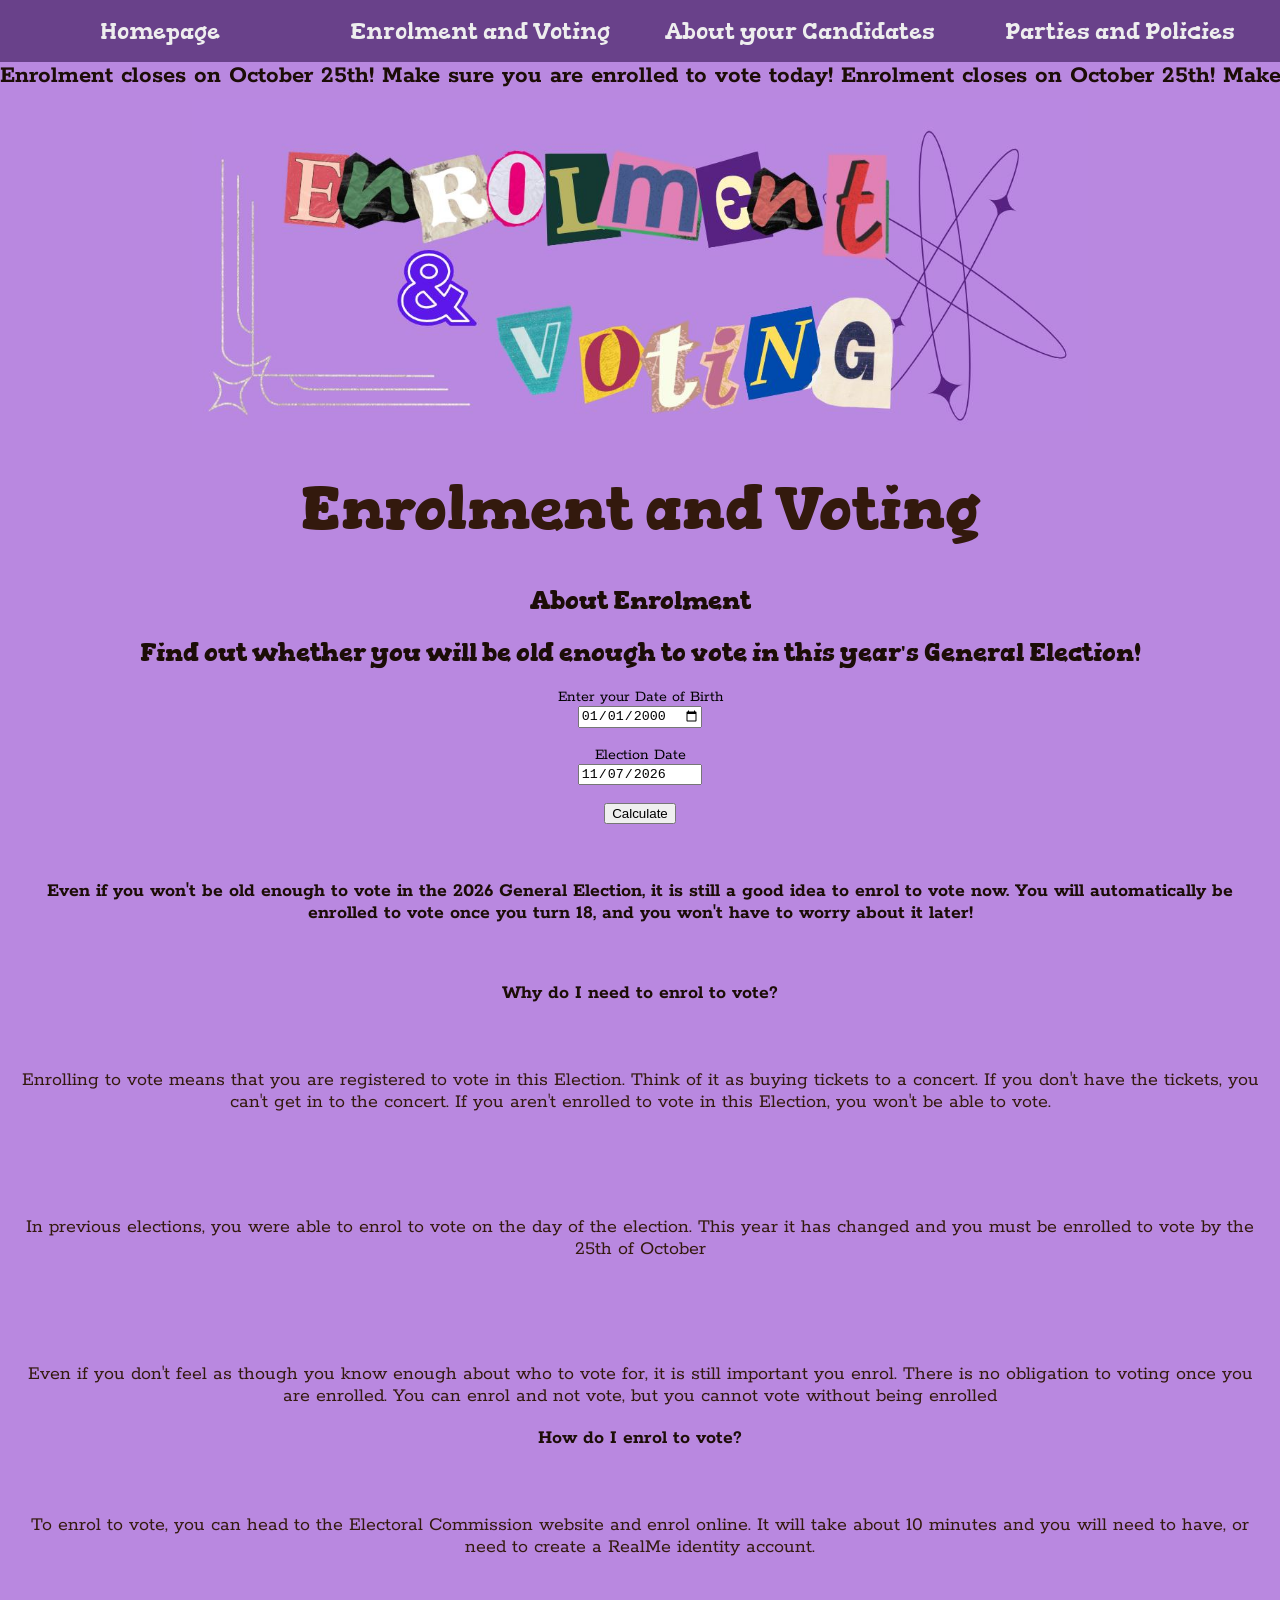
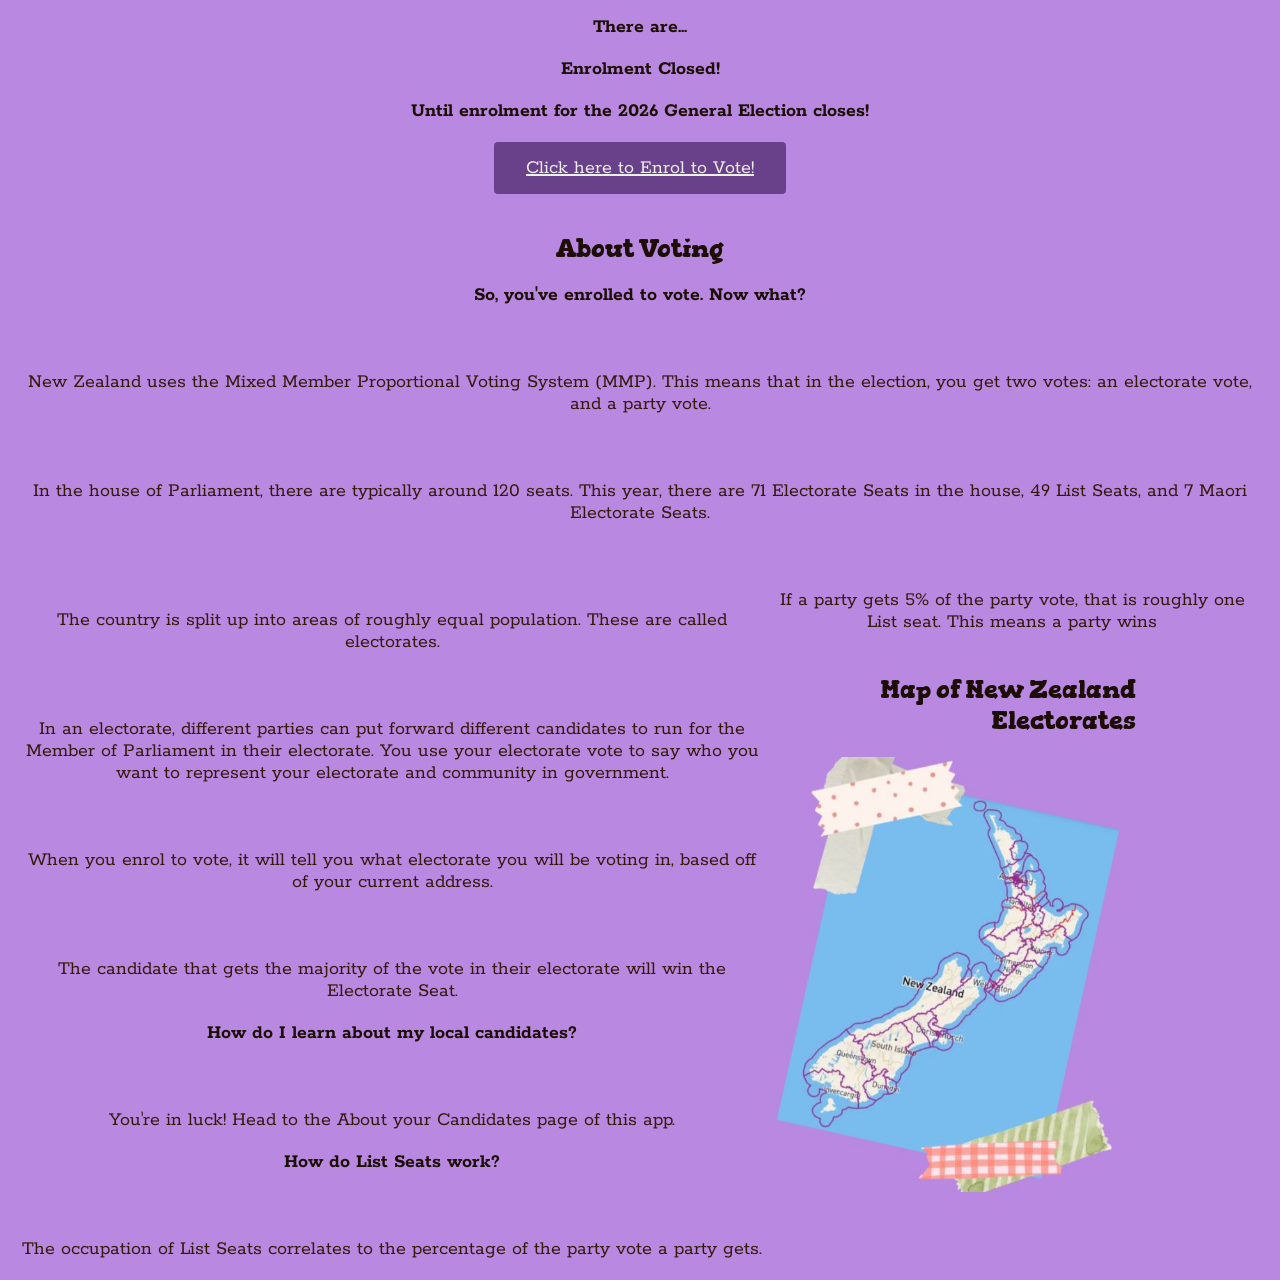
==== index2.html @ 8f828c02 "add back in the link i deleted somewhere bruh" ====
<!DOCTYPE html>
<html lang="en-US">
  <head>
    <meta charset="utf-8" />
    <meta name="viewport" content="width=device-width" />
    <title>On a Roll - Enrolment and Voting</title>
    <link rel="stylesheet" href="style.css" />
	<link rel="manifest" href="manifest.json" crossorigin="use-credentials">
	<link rel="preconnect" href="https://fonts.googleapis.com">
	<link rel="preconnect" href="https://fonts.gstatic.com" crossorigin>
	<link href="https://fonts.googleapis.com/css2?family=Gorditas:wght@400;700&family=Rokkitt:ital,wght@0,100..900;1,100..900&display=swap" rel="stylesheet">
	<meta name="viewport" content="width=device-width, initial-scale=1.0">
	<link rel="icon" type="image/x-icon" href="faviconweb.png">
	
<link rel="stylesheet" href="https://cdnjs.cloudflare.com/ajax/libs/font-awesome/4.7.0/css/font-awesome.min.css">

	<script src="script.js"> </script>
  </head>
  <body>
  <div class="mobilenav">
		<a href="index2.html" class="active">Enrolment and Voting</a>
	<div id="myLinks">
		<a href="index.html">Homepage</a>
		<a href="index3.html">About your Candidates</a>
		<a href="index4.html">Parties and Policies</a>
	
	</div>
	<a href="javascript:void(0);" class="icon" id="menuToggle">
		<i class="fa fa-bars"></i>
  </a>
</div>

	<ul>
		<li><div class="linkbox"><a href="index.html">Homepage</a></li></div>
		<li><div class="linkbox"><a href="index2.html" class="active">Enrolment and Voting</a></li></div>
		<li><div class="linkbox"><a href="index3.html">About your Candidates</a></li></div>
		<li><div class="linkbox"><a href="index4.html">Parties and Policies</a></li></div>
		
	</ul>

<h2 class="marquee"><span>Enrolment closes on October 25th! Make sure you are enrolled to vote today! Enrolment closes on October 25th! Make sure you are enrolled to vote today! Enrolment closes on October 25th! Make sure you are enrolled to vote today! Enrolment closes on October 25th! Make sure you are enrolled to vote today!</span></h2>
  
  <div class="logobanner">
  <br>
  <br>
  <img src="enrolmentlogo.jpg">
  </div>
    
	  
	  
	 <h1> Enrolment and Voting </h1>
	 <h2> About Enrolment </h2>
	 
	 <div class="card">
        <header>
            <h2>Find out whether you will be old enough to vote in this year's General Election!</h2>
        </header>

        <div>
            <label>Enter your Date of Birth</label><br>
            <input id="inputDob" type="date" value="2000-01-01" />
        </div>
        <br>

   
        <div>
            <label>Election Date</label><br>
            <input id="cdate" type="date" value="2026-11-07" readonly />
        </div>
        <br>

        <button type="button" onclick="getDOB()">
            Calculate
        </button>
        <br>

        <div id="currentAge"></div>
    </div>
	 <br>
	 <br>
	 <div class="bodytext">
	 <h3> Even if you won't be old enough to vote in the 2026 General Election, it is still a good idea to enrol to vote now. 
	 You will automatically be enrolled to vote once you turn 18, and you won't have to worry about it later! </h3>
	 <br>
	 <h3> Why do I need to enrol to vote? </h3>
	 <p> Enrolling to vote means that you are registered to vote in this Election. Think of it as buying tickets to a concert. 
	 If you don't have the tickets, you can't get in to the concert. If you aren't enrolled to vote in this Election, you won't be able to vote. </p>
	 <br>
	 <p> In previous elections, you were able to enrol to vote on the day of the election. This year it has changed and you must be enrolled to vote by the 25th of October</p>
	 <br>
	 <p> Even if you don't feel as though you know enough about who to vote for, it is still important you enrol. There is no obligation to voting once you are enrolled. You can enrol and not vote, but you cannot vote without being enrolled </p>
	 
	 <h3> How do I enrol to vote? </h3>
	 <p> To enrol to vote, you can head to the Electoral Commission website and enrol online. It will take about 10 minutes and you will need to have, or need to create a RealMe identity account. </p>
	 <br>
	 <h3> There are... </h3>
	  <h3 id="enrolment-countdown"></h3>
	  <h3> Until enrolment for the 2026 General Election closes! </h3>
	 <button class="vote"><a href="https://vote.nz/enrolling/enrol-or-update/enrol-or-update-online" > Click here to Enrol to Vote! </a></button>
	 
	 <br>
	 <br>
	 
	 <h2> About Voting </h2>
	 <h3> So, you've enrolled to vote. Now what?</h3>
	 
	 <p> New Zealand uses the Mixed Member Proportional Voting System (MMP). This means that in the election, you get two votes: an electorate vote, and a party vote. </p>
	 
	 <p> In the house of Parliament, there are typically around 120 seats. This year, there are 71 Electorate Seats in the house, 49 List Seats, and 7 Maori Electorate Seats. </p>
	 
	 <div class="maptext">
	 
	 <p> The country is split up into areas of roughly equal population. These are called electorates.</p> 
	 
	 <p>In an electorate, different parties can put forward different candidates to run for the Member of Parliament in their electorate. You use your electorate vote to say who you want to represent your electorate and community in government. </p>
	 
	 <p>When you enrol to vote, it will tell you what electorate you will be voting in, based off of your current address. </p>
	 
	 <p> The candidate that gets the majority of the vote in their electorate will win the Electorate Seat. </p>
	 
	 <h3> How do I learn about my local candidates? </h3>
	 
	 <p> You're in luck! Head to the About your Candidates page of this app. </p>
	 
	 <h3> How do List Seats work? </h3>
	 
	 <p> The occupation of List Seats correlates to the percentage of the party vote a party gets. </p>
	 
	 </div>
	 
	 <p> If a party gets 5% of the party vote, that is roughly one List seat. This means a party wins </p>
	 
	 
	 
	 <div class="electoratemap">
	 <h2> Map of New Zealand Electorates </h2>
	 <img src="electoratemap.JPG">
	 </div>
	</div>
	
	
  </body>
</html>
---- style.css ----
body {
		margin: 0;
		background-color: #b988e0;
		font-family: "Rokkitt", serif;
	}

	

	h1 {
		color: #33190d;
		font-size: 60px;
		text-align: center;
		font-family: "Gorditas", serif;
	}
	
	
	h2 {
		color: #1c0d07;
		text-align: center;
		font-size: 25px;
		font-family: "Gorditas", serif;
		
	}
	

	h3 {
		color: #1c0d07;
		text-align: center;
		font-size: 20px;
	}


	p {
		font-size: 20px;
		color: #33190d;	
	}
	.bodytext {
		padding-left: 20px;
		padding-right: 20px;
		text-align: center;
	}
	
	.mobilenav .active {
		background-color: #b988e0;
		font-family: "Gorditas", serif;
		font-weight: 500;
		color: #33190d;
	}
	
	
	ul /*Navbar on websize. This is only the general styling code (font, height, colour etc. */ {
		list-style-type: none;
		margin: 0;
		padding: 0;
		overflow: hidden;
		background-color: #69418a;
		position: relative;
		top: 0;
		width: 100%;
		height: 10%;
		color: #FFFFFF;
		font-family: "Gorditas", serif;
	}

	li /*This is for each indiviual link to other pages in the navbar*/{
		float: left;
		width: 25%;
		height: 100%;
	}

		li a /*This is for the text inside of the smaller navbar sections.*/{
		display: block;
		text-align: center;
		padding: 17px;
		text-decoration: none;
		font-size: 23px;
	}

		a:link, a:visited /*This makes the colour for visited links white.*/{
			color: #EEEEEE;
		}

	.mobilenav #myLinks /*This is for the drop down menu on the mobile display on the navbar*/ {
		display: none;
		font-family: "Rokkitt", serif;
		background-color: #69418a;
		color: #f2f5ea;
	}
	

	.mobilenav a /*This is the styling for the text on the mobile navbar*/ {
		color: #f2f5ea;
		font-family: "Rokkitt", serif;
		padding: 10px;
		text-decoration: none;
		text-align: left;
		font-size: 25px;
		display: block;
		width: 100%;
	}

	.mobilenav a:hover {
		background-color: #8e5eb5;
	}

	.mobilenav a.icon {
		display: block;
		position: absolute;
		right: 0;
		top: 0;
		height: 60%;
		width: 10%;
		background-color: #69418a;
		text-align: center;
		
	}

	.mobilenav, .breaks1 {
		display: none;
	}

	.card {
		text-align: center;
	}

	.collapsible {
		background-color: #69418a;
		font-family: "Rokkitt", serif;
		color: white;
		cursor: pointer;
		padding: 18px;
		width: 100%;
		border: none;
		text-align: left;
		outline: none;
		font-size: 18px;
		border-style: solid;
		border-color: #FFF4AD;
	}


	.content {
		padding: 0 18px;
		max-height: 0;
		overflow: hidden;
		transition: max-height 0.5s ease-out;
		background-color: #f1f1f1;
	}

	.information {
		width: 80%;
		padding-left: 10%;
		padding-right: 10%;
		text-align: center;
	}
	
	.information p {
		font-size: 20px;
	}
	
	.hometext p {
		font-size: 40px;
	}
	
	.candidatePhotos {
		width: 100%;
		
	}
	
	 .candidatePhotos img {
		justify-content: center;
		width: 20%;
  }
  
  

	.logobanner {
		width: 100%;
		display: flex;
		justify-content: center;
		padding-top: 1vh;
	}
	
	.logobanner img {
		width: 70%;
	}
	
  
	.opportunity:hover .collapsible {
		background-color: #00bcc1;
	}

	.national:hover .collapsible {
		background-color: #00529f;
	}

	.labour:hover .collapsible {
		background-color: #D82A20;
	}

	.act:hover .collapsible   {
		background-color: #D5067E;
	}
	
	
	.nzfirst:hover .collapsible {
		 background-color: #545252;
	}
	 
	.green:hover .collapsible {
		 background-color: #098137;
	}
	
	.vote {
		 background-color: #69418a;
		border: none;
		color: white;
		padding: 15px 32px;
		text-align: center;
		text-decoration: none;
		display: inline-block;
		font-size: 16px;
		cursor: pointer;
		border-radius: 4px;
		justify-content: center;
	}
	
	.vote a {
		font-family: "Rokkitt";
		font-size: 20px;
	}
	
	.quiz-card {
		text-align: center;
		padding: 20px;
	}

	.quiz-question {
		font-size: 1.1rem;
		font-weight: bold;
		margin: 15px 0;
	}

	.quiz-options {
		display: flex;
		justify-content: center;
		gap: 10px;
		flex-wrap: wrap;
		margin-bottom: 15px;
	}

	.quiz-btn {
		font-family: 'Rokkitt', serif;
		padding: 10px 18px;
		font-size: 1rem;
		cursor: pointer;
		border-radius: 6px;
		border: 1px solid #7c3aed;
		background-color: #f3e8ff;
		color: #4c1d95;
		transition: background-color 0.2s ease;
	}

	.quiz-btn:hover {
		background-color: #d8b4fe;
	}

	.quiz-feedback {
		margin-top: 10px;
		padding: 10px;
		border-radius: 5px;
		font-weight: 500;
	}

	.quiz-feedback.correct {
		background-color: #d1fae5;
		color: #065f46;
	}

	.quiz-feedback.incorrect {
		background-color: #fee2e2;
		color: #991b1b;
	}

	.next-btn {
		margin-top: 10px;
		padding: 8px 16px;
		background-color: #7c3aed;
		color: white;
		border: none;
		border-radius: 5px;
		cursor: pointer;
	}

	.next-btn:hover {
		background-color: #6d28d9;
	}
	
	#policy-quiz-container ol {
		display: flex;
		align-items: center;                 
		padding: 0;
		margin: 20px auto;
		list-style-position: inside; 
		text-align: center;
		justify-content: center;
	}

	.results-list {
		display: flex;
		flex-direction: column;
		align-items: center;
		gap: 12px;
		padding: 0;
		margin: 20px;
		list-style-position: inside;
		text-align: center;
	}

	.maptext {
		width: 60%;
		float: left;
	}
	
	.electoratemap {
		width: 30%;
		float: left;
	}
	
	.electoratemap h2 {
		text-align: right;
	}
	
	.electoratemap img {
		width: 100%;
	}
	
	iframe {
		height: 100vh;
		width: 80%;
	}
	
	 .marquee {
        margin: 0;
        white-space: nowrap;
        overflow: hidden;
		font-family: "Rokkitt", serif;
	}
    
    .marquee span {
        display: inline-block;
        padding-left: 0%;
        animation: marquee 15s linear infinite;
    }
	
	@keyframes marquee {
    0%   { transform: translate(0, 0); }
    100% { transform: translate(-40%, 0); }
}
		.electoratelink {
			width: 32%;
			height: 60vh;
			float: left;
			border-color: #69418a;
			border-style: groove;
		}
			
		.electoratelink img {
			width: 50vh;
		}

@media only screen and (min-width: 1000px) {
	
	.linkbox {
	font-size: 35px;
	}

	 p {
		padding-top: 5vh;
	}

}
	
@media only screen and (max-height: 730px) {
  ul {
    height: 11.7%;
  }
}

@media only screen and (max-width: 690px) {
 

	ul, li, .breaks {
		display: none;
	}
	
	body, html {
		width: 100%;
		overflow-x: hidden;
	}

	.mobilenav {
		display: block;
		position: relative;
		width: 100%;
		height: 20%;
		font-size: 10px;
		text-align: left;
	}
  
	.mobilenav #myLinks {
		position: absolute;
		left: 0;
		width: 100%;
		margin-top: 0;
		padding-top: 0;
		font-size: 30px;
		background-color: #5c357f; /* Solid purple background to hide marquee text */
		z-index: 9999;            /* Forces menu to sit on top of all page content */
	}

	h1 {
		font-size: 40px;
	}


	.collapsible {
		height: 30%;
	}

	.breaks1, .card {
		display: block;
	}
  
	.information p {
		size: 15px;
	}
  
	.candidatePhotos {
		width: 100%;
		display: block;
		justify-content: center;
	}
  
  
	.candidatePhotos img {
		width: 70%;
	}


	.logobanner {
		width: 100%;
		display: flex;
		justify-content: center;
	}
  
	.logobanner img {
	  width: 100%;
	  padding-top: 0vh;
	
	}
	
	#policy-quiz-container .results-list {
		display: flex;
		justify-content: center;
		padding: 0px;
		margin: 15px;
		width: 100%;
	}

	#policy-quiz-container .results-list li {
		display: block;
		width: 85%;
		max-width: 300px;
		margin: 6px;
		padding: 10px 12px;
		background-color: #cdaee6;
		color: #222222;
		border-radius: 8px;
		text-align: center;
	}
	
	.electoratemap {
		width: 100%;
	}
	
	.maptext {
		width: 100%;
	}
	 
	iframe {
		width: 100%;
		height: 90vh;
	}
	
	.marquee {
        padding-top: 1vh;
        white-space: nowrap;
        overflow: hidden;
    }
	
	.electoratelink {
		width: 100%;
		height: 50vh;
	}
	
	.electoratelink img {
		width: 35vh;
	}
}
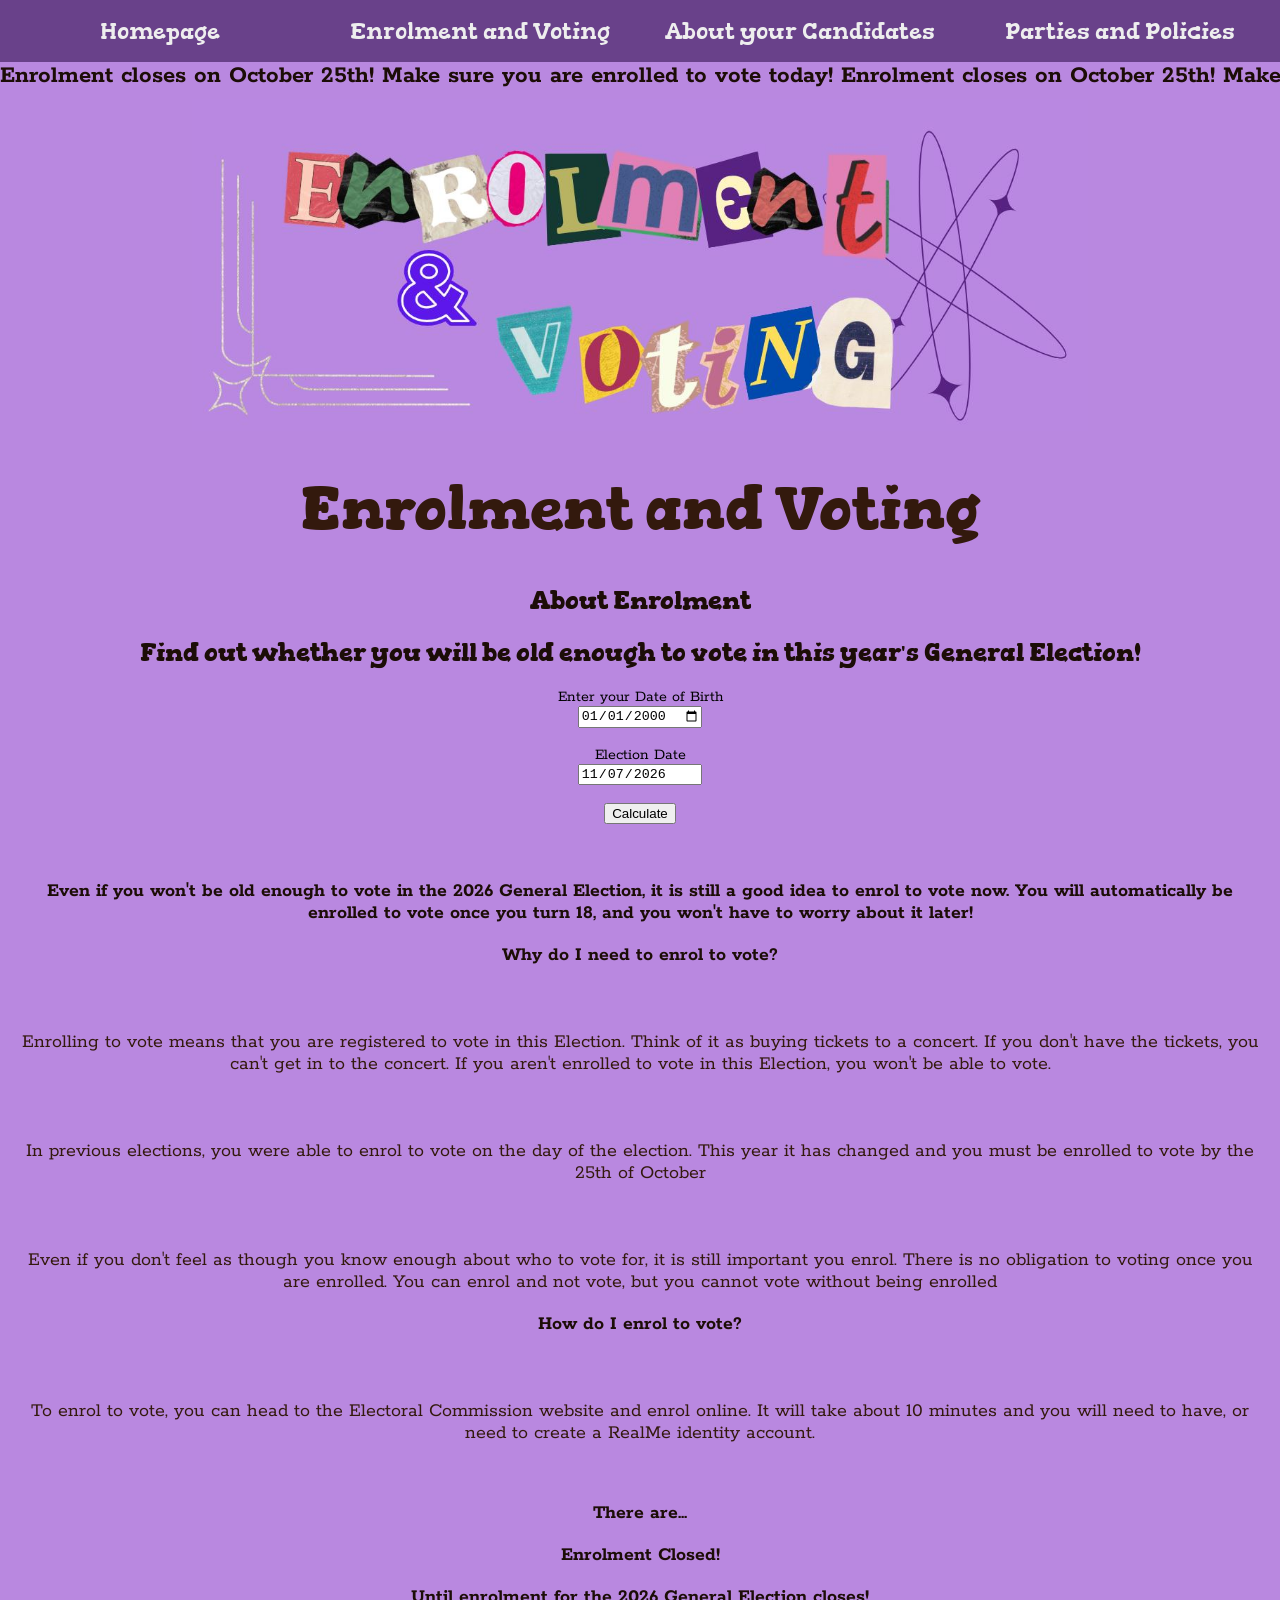
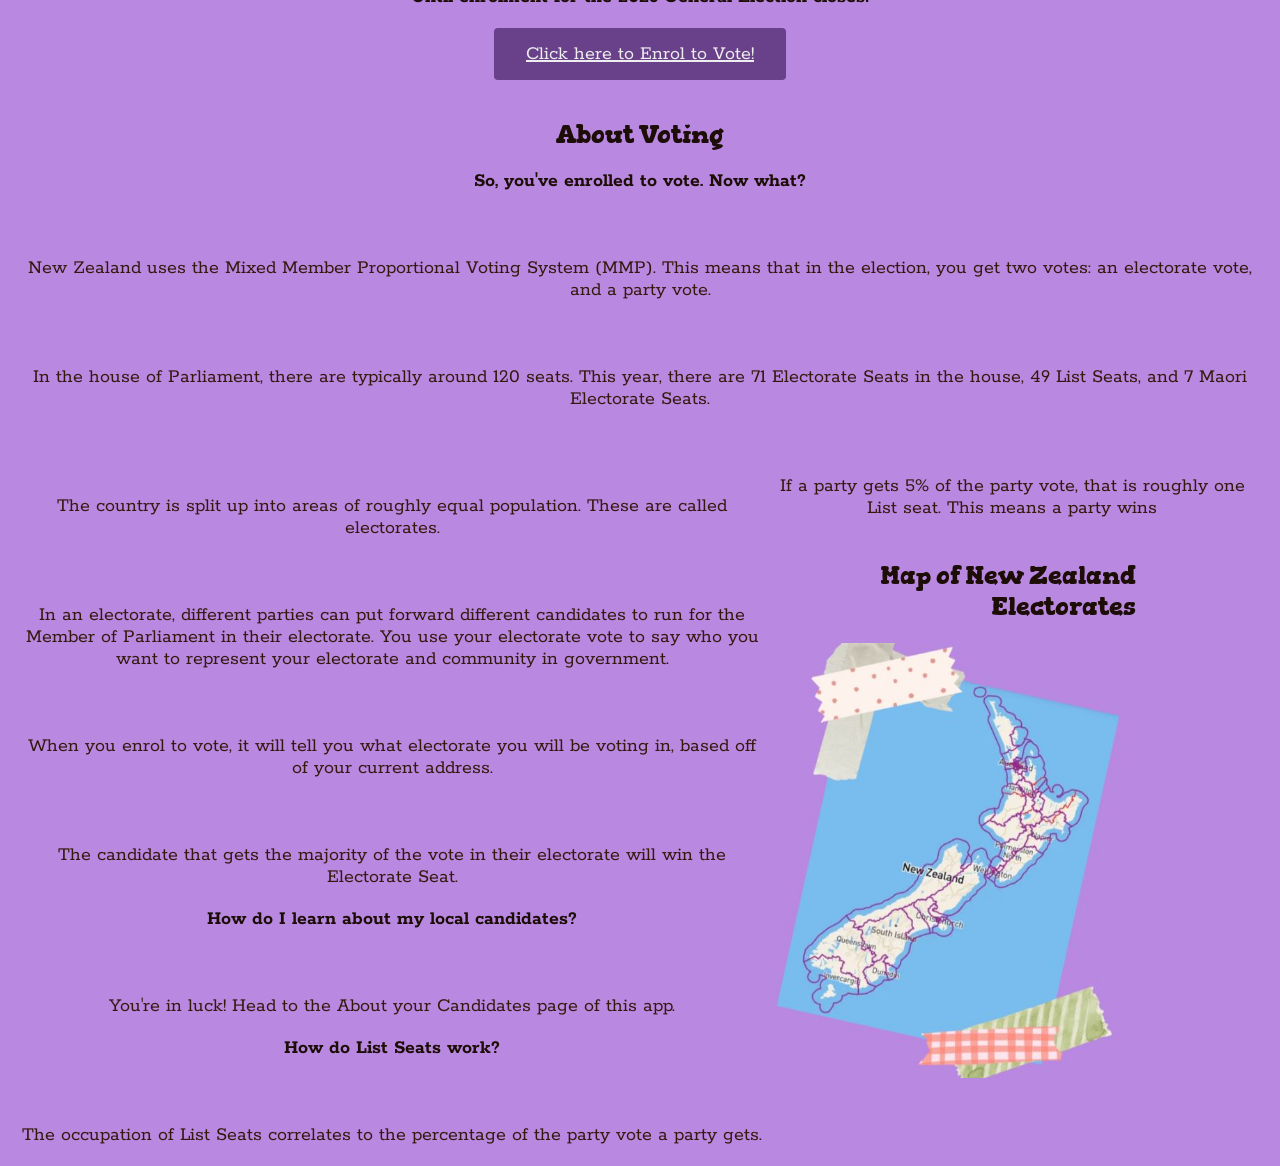
==== commit fe61108f: "remove gaps and the extra arrow bracket" ====
--- a/index2.html
+++ b/index2.html
@@ -11,8 +11,7 @@
 	<link href="https://fonts.googleapis.com/css2?family=Gorditas:wght@400;700&family=Rokkitt:ital,wght@0,100..900;1,100..900&display=swap" rel="stylesheet">
 	<meta name="viewport" content="width=device-width, initial-scale=1.0">
 	<link rel="icon" type="image/x-icon" href="faviconweb.png">
-	
-<link rel="stylesheet" href="https://cdnjs.cloudflare.com/ajax/libs/font-awesome/4.7.0/css/font-awesome.min.css">
+	<link rel="stylesheet" href="https://cdnjs.cloudflare.com/ajax/libs/font-awesome/4.7.0/css/font-awesome.min.css">
 
 	<script src="script.js"> </script>
   </head>
@@ -45,9 +44,6 @@
   <br>
   <img src="enrolmentlogo.jpg">
   </div>
-    
-	  
-	  
 	 <h1> Enrolment and Voting </h1>
 	 <h2> About Enrolment </h2>
 	 
@@ -61,8 +57,6 @@
             <input id="inputDob" type="date" value="2000-01-01" />
         </div>
         <br>
-
-   
         <div>
             <label>Election Date</label><br>
             <input id="cdate" type="date" value="2026-11-07" readonly />
@@ -81,13 +75,10 @@
 	 <div class="bodytext">
 	 <h3> Even if you won't be old enough to vote in the 2026 General Election, it is still a good idea to enrol to vote now. 
 	 You will automatically be enrolled to vote once you turn 18, and you won't have to worry about it later! </h3>
-	 <br>
 	 <h3> Why do I need to enrol to vote? </h3>
 	 <p> Enrolling to vote means that you are registered to vote in this Election. Think of it as buying tickets to a concert. 
 	 If you don't have the tickets, you can't get in to the concert. If you aren't enrolled to vote in this Election, you won't be able to vote. </p>
-	 <br>
 	 <p> In previous elections, you were able to enrol to vote on the day of the election. This year it has changed and you must be enrolled to vote by the 25th of October</p>
-	 <br>
 	 <p> Even if you don't feel as though you know enough about who to vote for, it is still important you enrol. There is no obligation to voting once you are enrolled. You can enrol and not vote, but you cannot vote without being enrolled </p>
 	 
 	 <h3> How do I enrol to vote? </h3>
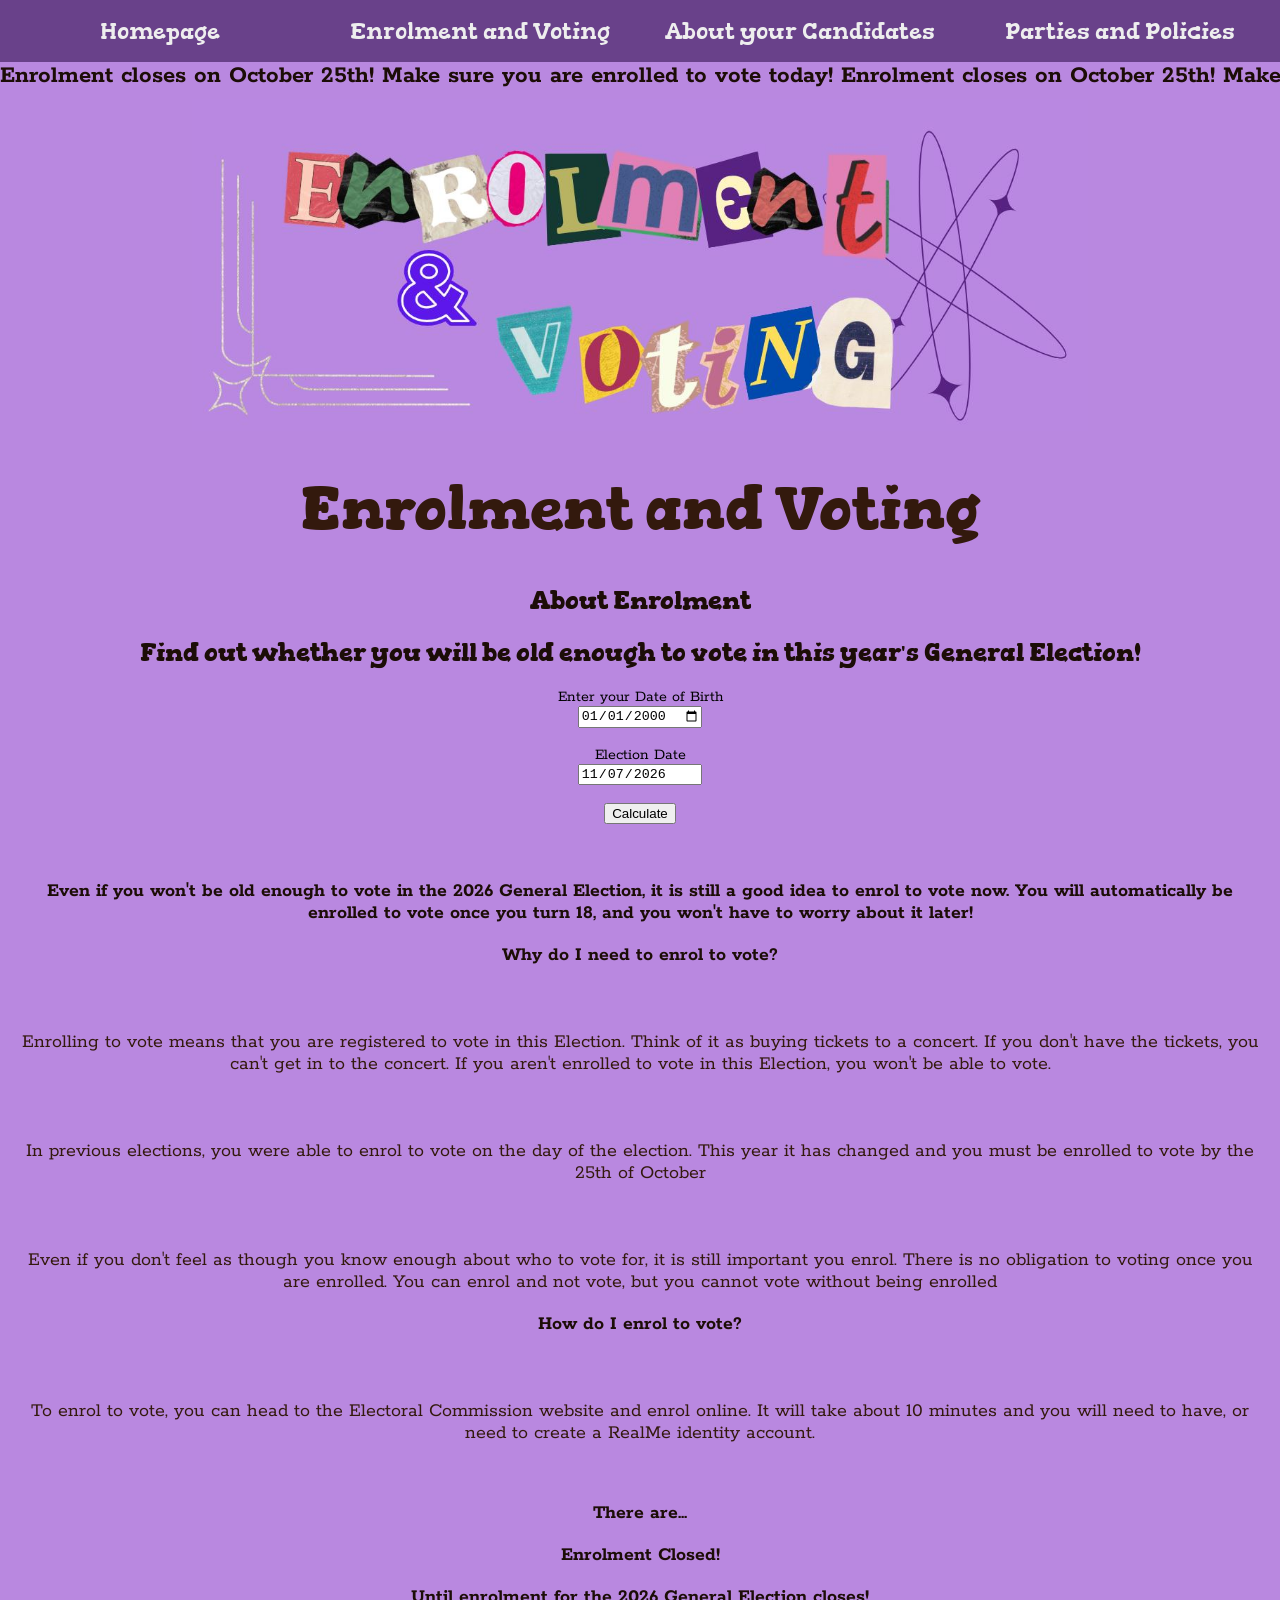
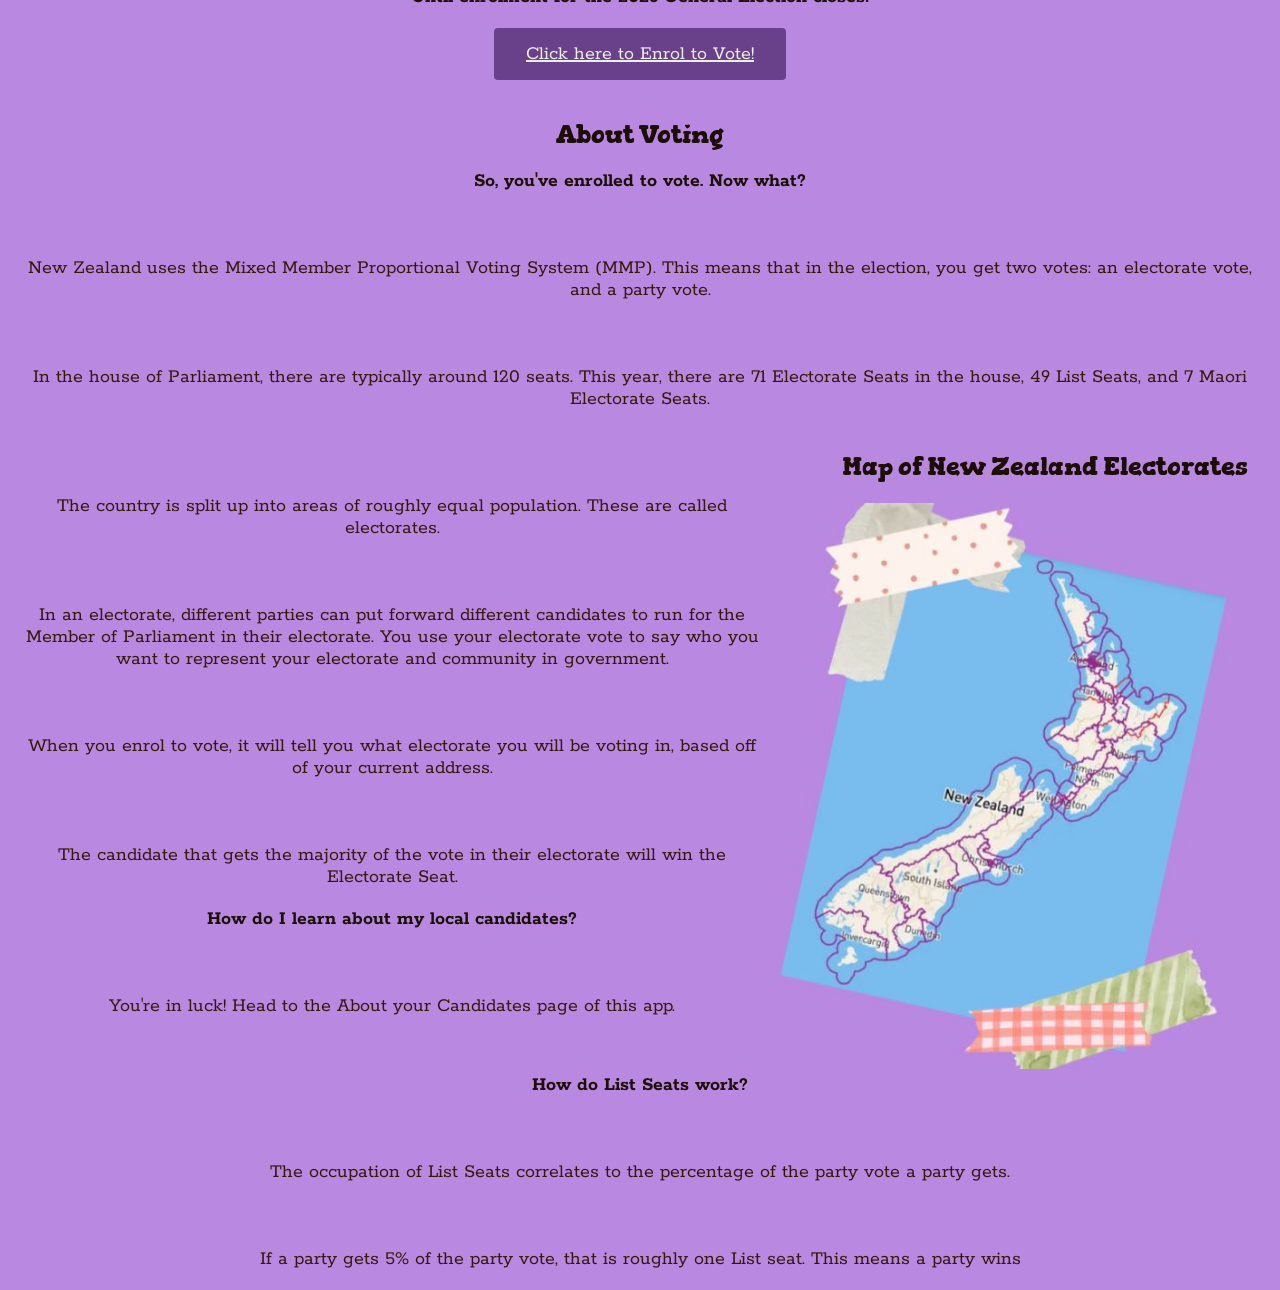
==== commit ca62a8c4: "fix text style" ====
--- a/index2.html
+++ b/index2.html
@@ -113,13 +113,9 @@
 	 
 	 <p> You're in luck! Head to the About your Candidates page of this app. </p>
 	 
-	 <h3> How do List Seats work? </h3>
-	 
-	 <p> The occupation of List Seats correlates to the percentage of the party vote a party gets. </p>
 	 
 	 </div>
 	 
-	 <p> If a party gets 5% of the party vote, that is roughly one List seat. This means a party wins </p>
 	 
 	 
 	 
@@ -127,6 +123,14 @@
 	 <h2> Map of New Zealand Electorates </h2>
 	 <img src="electoratemap.JPG">
 	 </div>
+	 <br>
+	 <br>
+	  <h3> How do List Seats work? </h3>
+	 
+	 <p> The occupation of List Seats correlates to the percentage of the party vote a party gets. </p>
+	 
+	 <p> If a party gets 5% of the party vote, that is roughly one List seat. This means a party wins </p>
+	 
 	</div>
 	
 	
--- a/style.css
+++ b/style.css
@@ -229,6 +229,9 @@
 		font-family: "Rokkitt";
 		font-size: 20px;
 	}
+	
+	
+	
 	
 	.quiz-card {
 		text-align: center;
@@ -323,7 +326,7 @@
 	}
 	
 	.electoratemap {
-		width: 30%;
+		width: 39%;
 		float: left;
 	}
 	
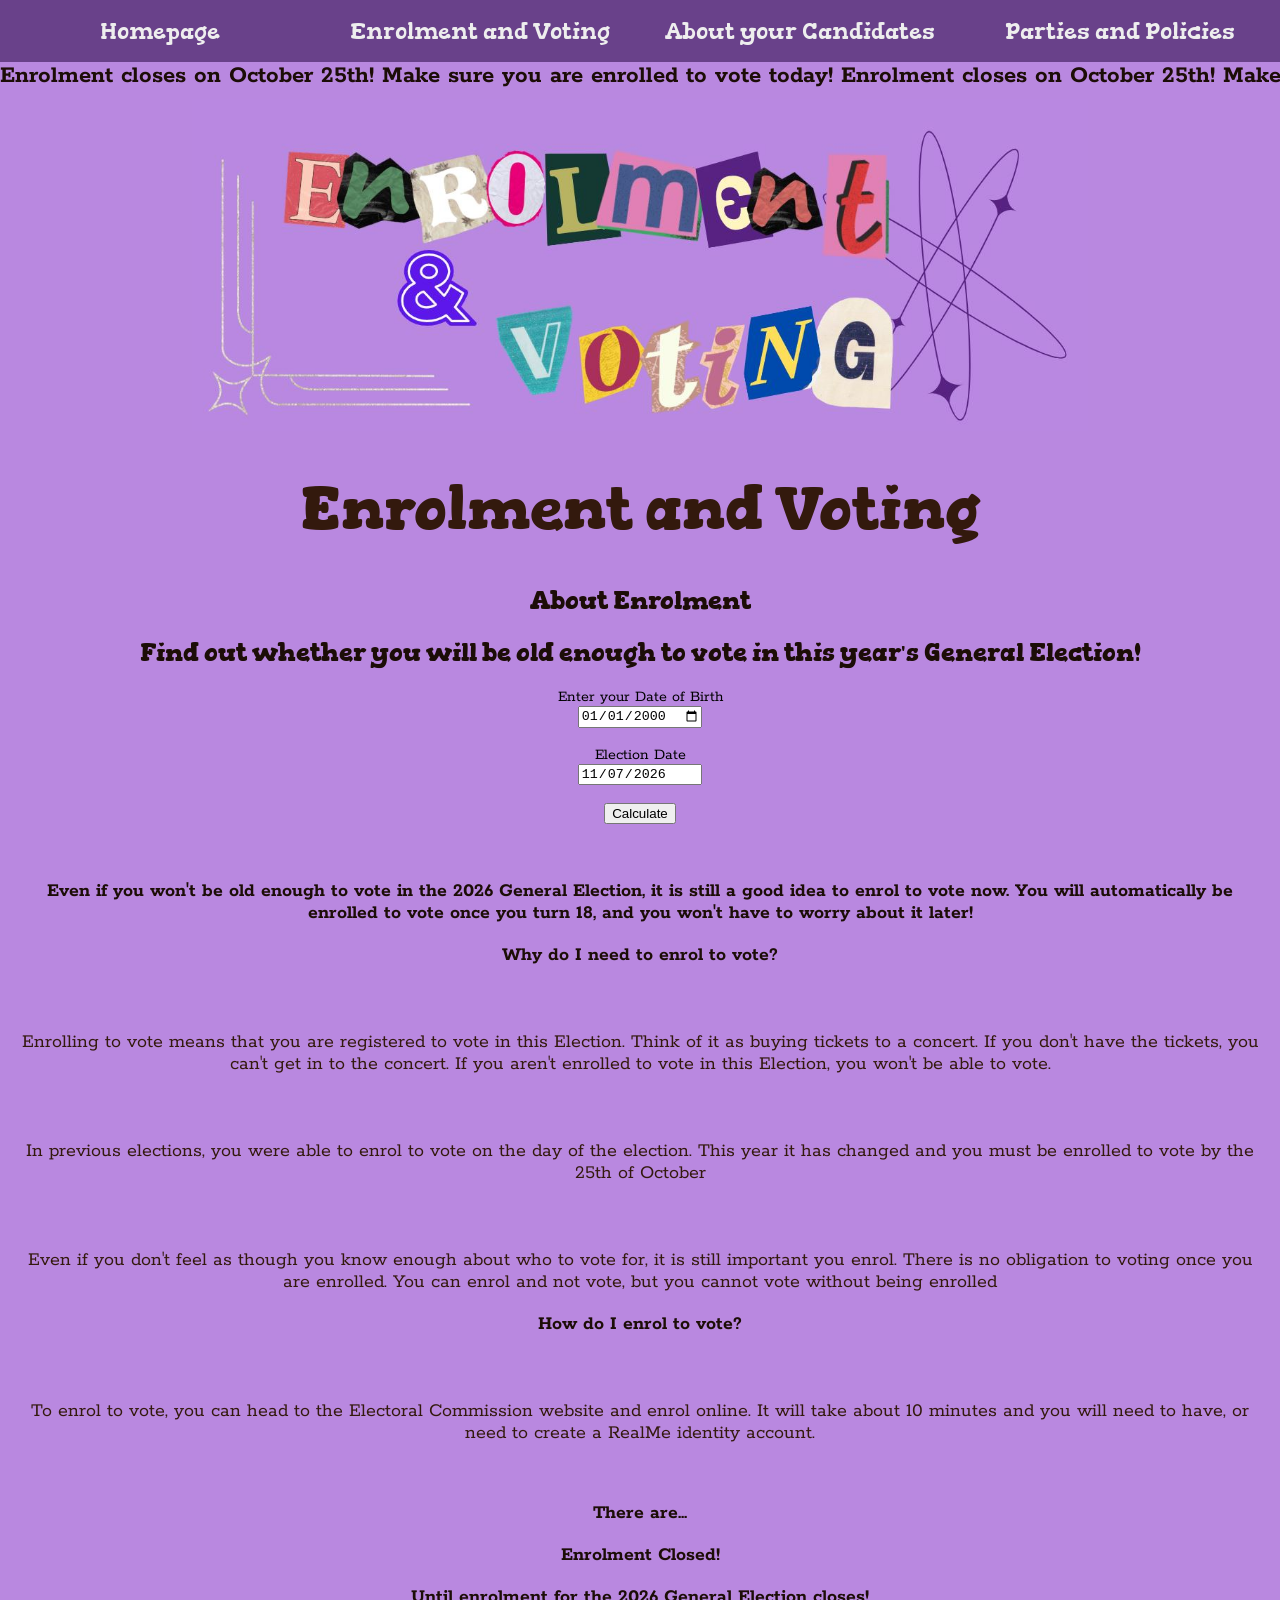
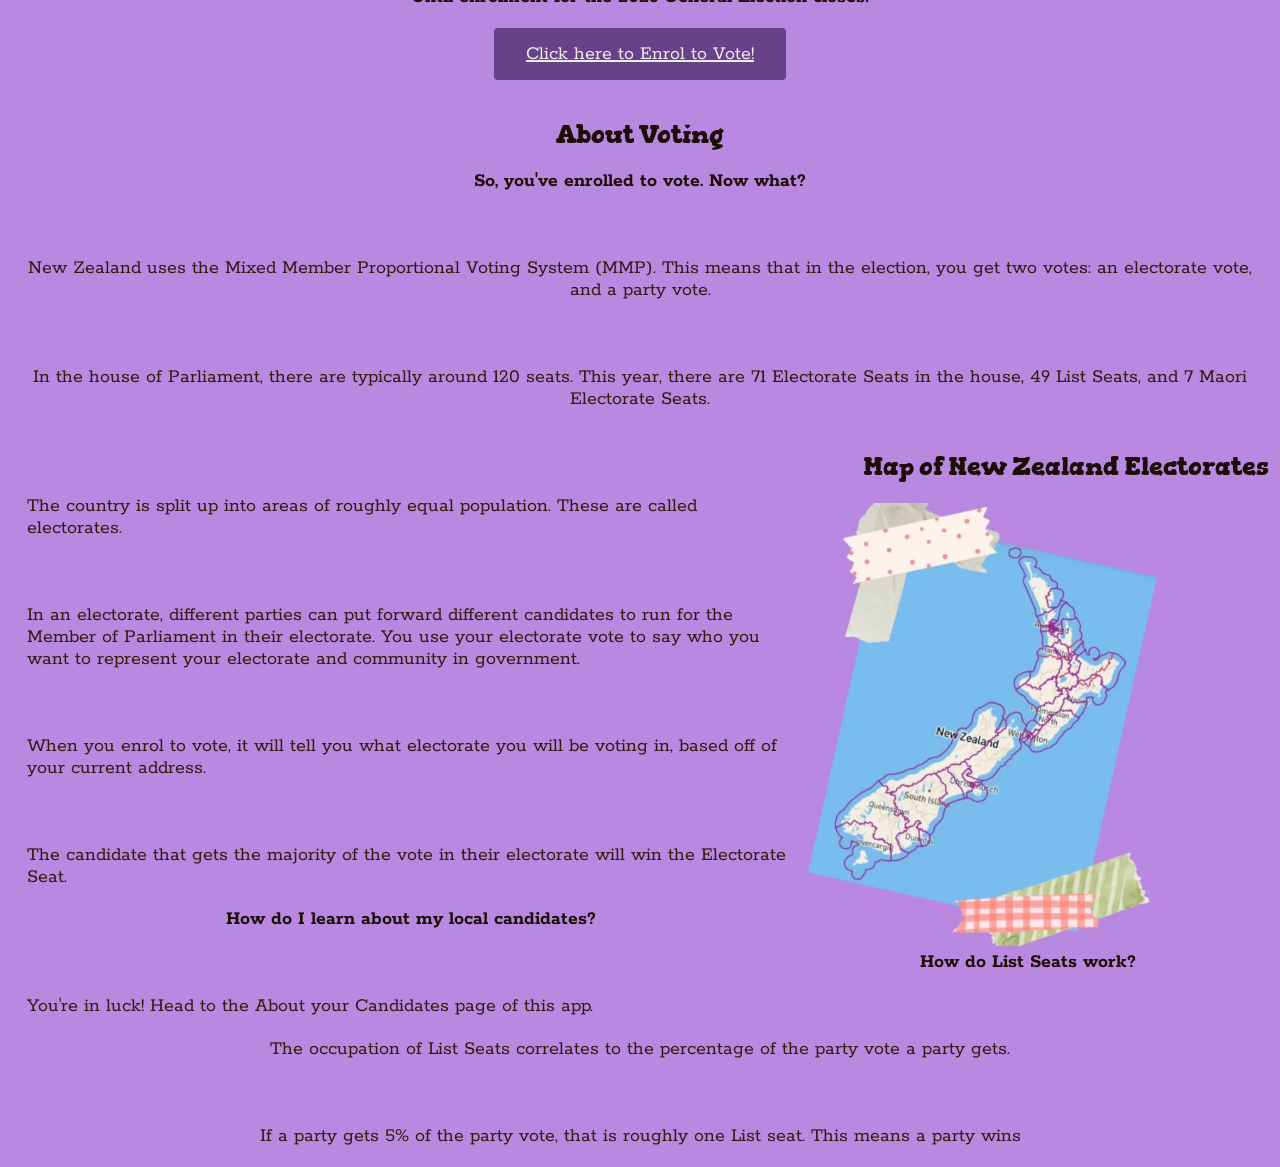
==== commit 17649a23: "try add breaks" ====
--- a/index2.html
+++ b/index2.html
@@ -99,6 +99,8 @@
 	 
 	 <p> In the house of Parliament, there are typically around 120 seats. This year, there are 71 Electorate Seats in the house, 49 List Seats, and 7 Maori Electorate Seats. </p>
 	 
+	 </div>
+	 
 	 <div class="maptext">
 	 
 	 <p> The country is split up into areas of roughly equal population. These are called electorates.</p> 
@@ -123,8 +125,10 @@
 	 <h2> Map of New Zealand Electorates </h2>
 	 <img src="electoratemap.JPG">
 	 </div>
-	 <br>
-	 <br>
+	
+	 
+	 <div class="bodytext">
+	 <br><br><br>
 	  <h3> How do List Seats work? </h3>
 	 
 	 <p> The occupation of List Seats correlates to the percentage of the party vote a party gets. </p>
--- a/style.css
+++ b/style.css
@@ -323,10 +323,11 @@
 	.maptext {
 		width: 60%;
 		float: left;
+		margin-left: 3vh;
 	}
 	
 	.electoratemap {
-		width: 39%;
+		width: 37%;
 		float: left;
 	}
 	
@@ -382,6 +383,12 @@
 		padding-top: 5vh;
 	}
 
+	
+	.electoratemap img {
+		width: 80%;
+	}
+
+
 }
 	
 @media only screen and (max-height: 730px) {
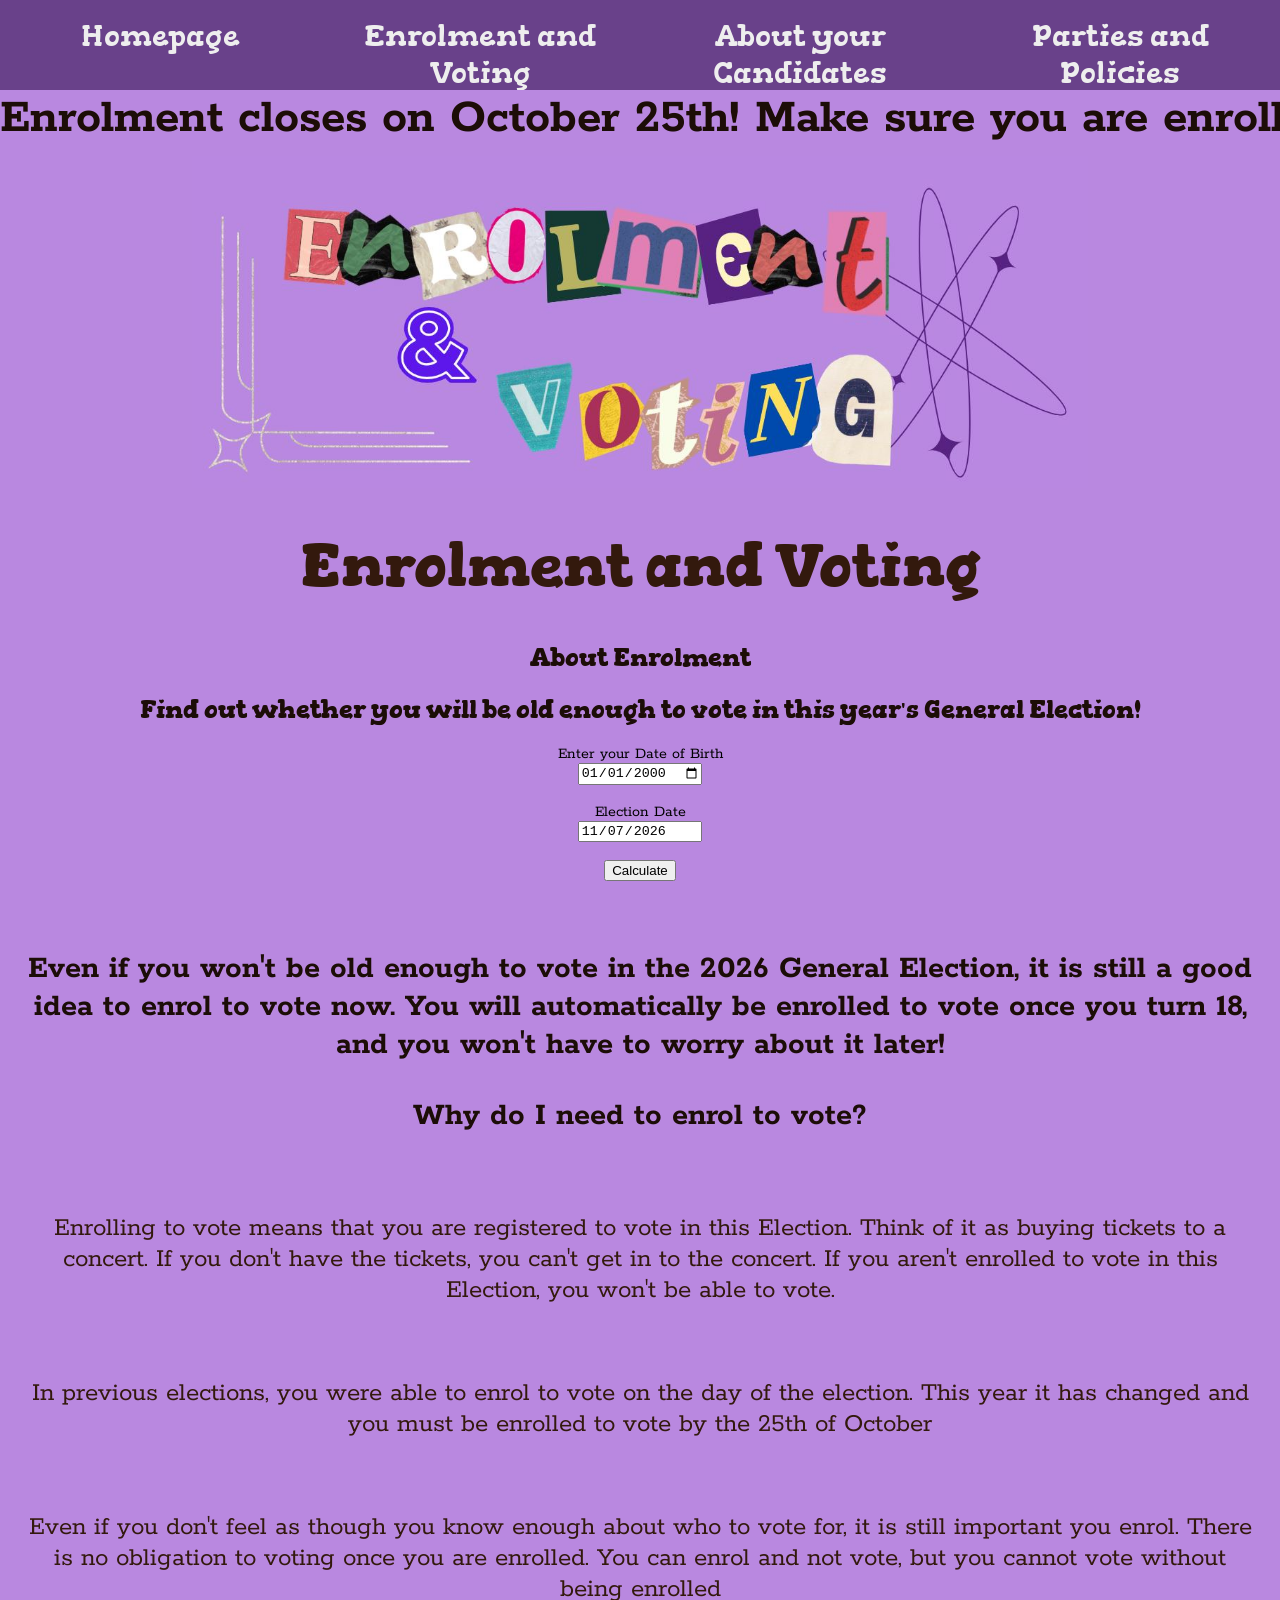
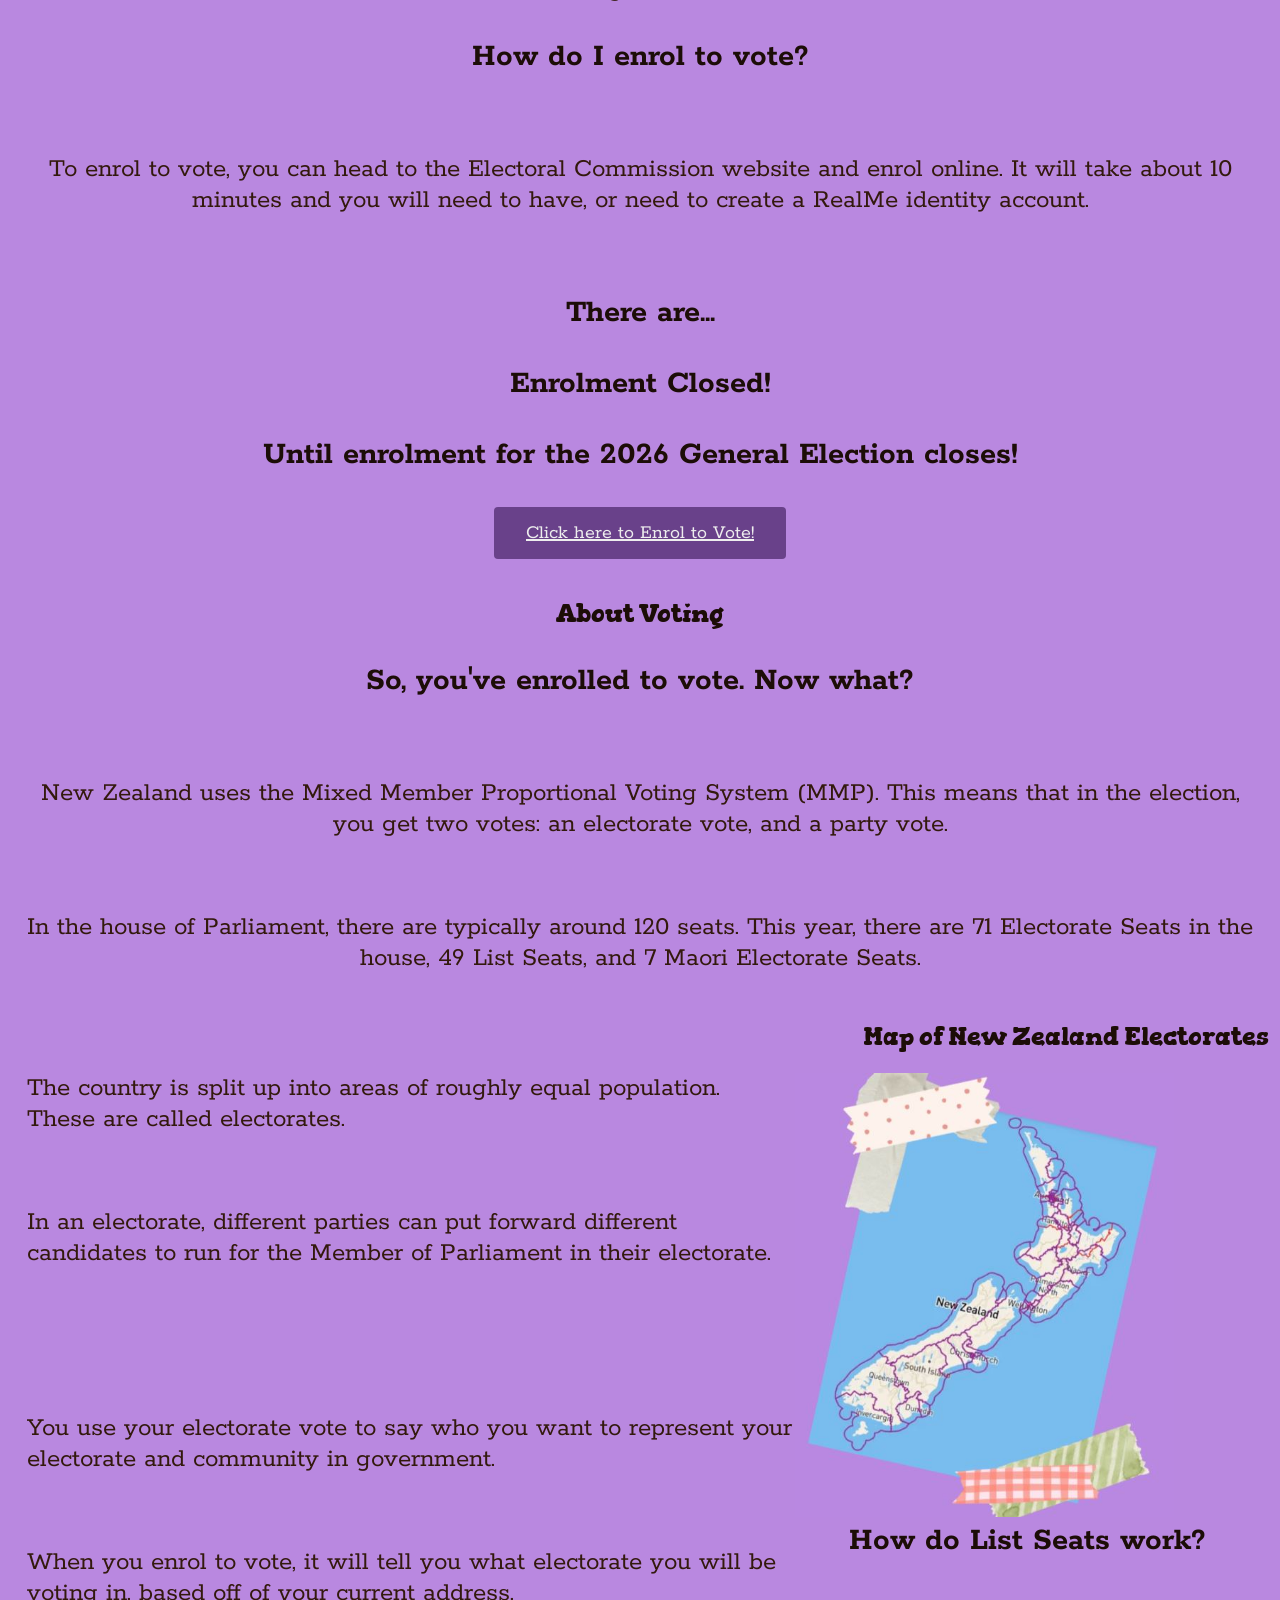
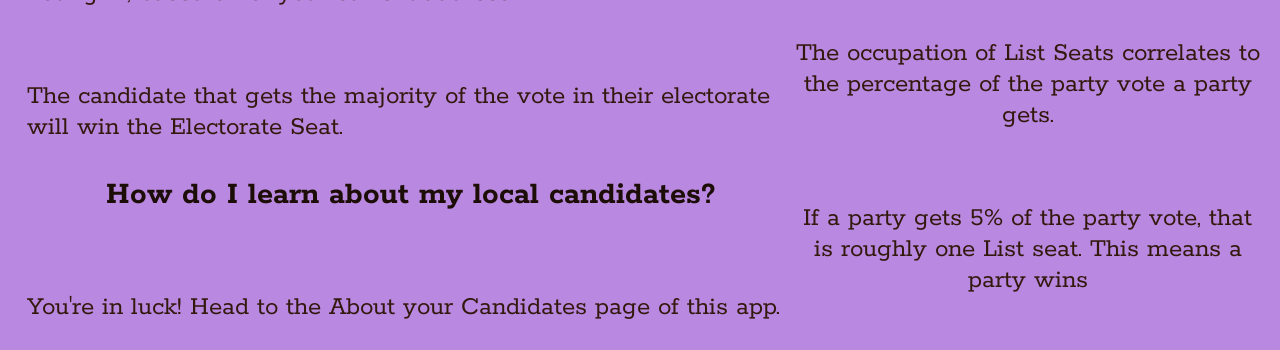
==== commit aa18bc4c: "paragraop" ====
--- a/index2.html
+++ b/index2.html
@@ -105,7 +105,10 @@
 	 
 	 <p> The country is split up into areas of roughly equal population. These are called electorates.</p> 
 	 
-	 <p>In an electorate, different parties can put forward different candidates to run for the Member of Parliament in their electorate. You use your electorate vote to say who you want to represent your electorate and community in government. </p>
+	 <p>In an electorate, different parties can put forward different candidates to run for the Member of Parliament in their electorate. <p>
+	 
+	<p> You use your electorate vote to say who you want to represent your electorate and community in government. </p>
+
 	 
 	 <p>When you enrol to vote, it will tell you what electorate you will be voting in, based off of your current address. </p>
 	 
--- a/style.css
+++ b/style.css
@@ -375,14 +375,28 @@
 
 @media only screen and (min-width: 1000px) {
 	
-	.linkbox {
-	font-size: 35px;
-	}
+	
+	ul {
+		height: 10vh;
+	}
+	
+	li a {
+		font-size: 30px;
+	}
+
 
 	 p {
 		padding-top: 5vh;
-	}
-
+		font-size: 27px;
+	}
+	
+	h3 {
+		font-size: 33px;
+	}
+
+	.marquee  {
+		font-size: 50px;
+	}
 	
 	.electoratemap img {
 		width: 80%;
@@ -404,11 +418,7 @@
 		display: none;
 	}
 	
-	body, html {
-		width: 100%;
-		overflow-x: hidden;
-	}
-
+	
 	.mobilenav {
 		display: block;
 		position: relative;
@@ -496,6 +506,10 @@
 	
 	.maptext {
 		width: 100%;
+		padding-left: 2px;
+		padding-right: 2px;
+		text-align: center;
+		float: left;
 	}
 	 
 	iframe {
@@ -517,4 +531,9 @@
 	.electoratelink img {
 		width: 35vh;
 	}
+	
+	
+	.mobilenav .active {
+			font-size: 4vh;
+	}
 }
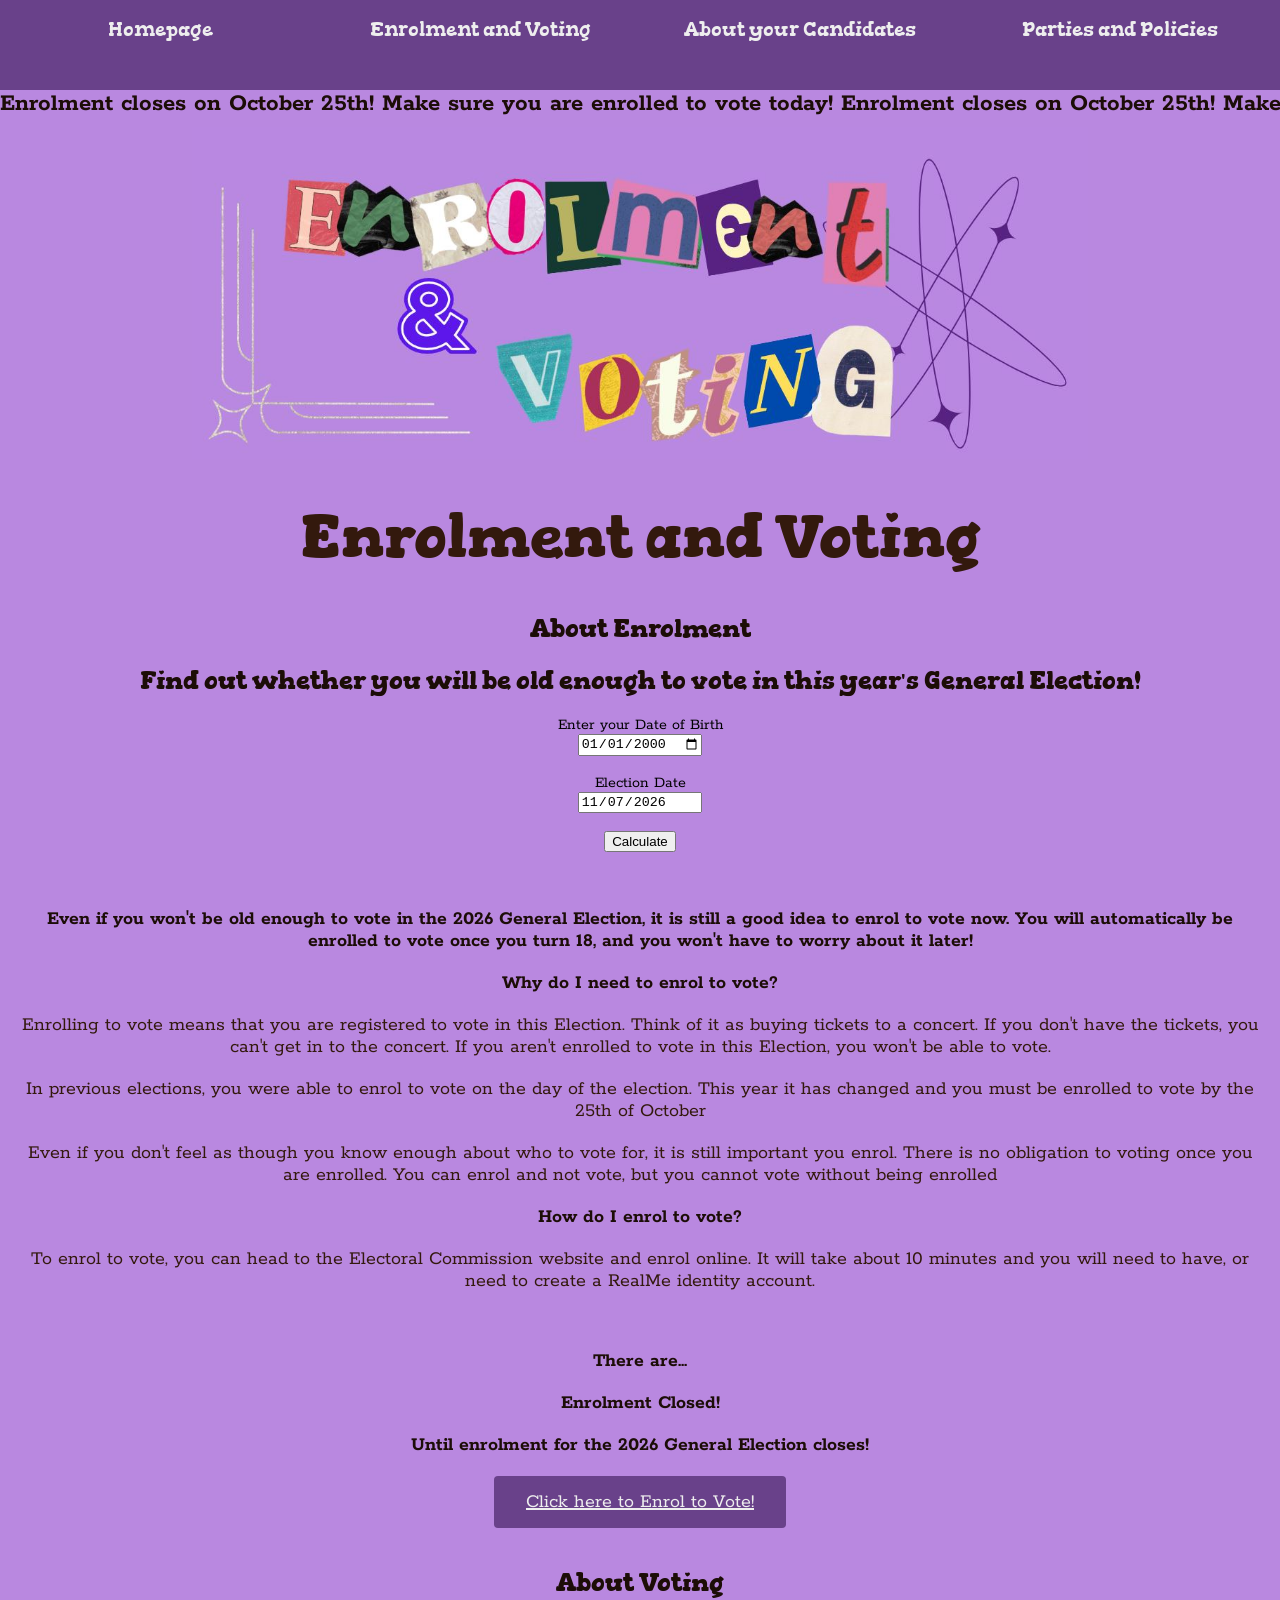
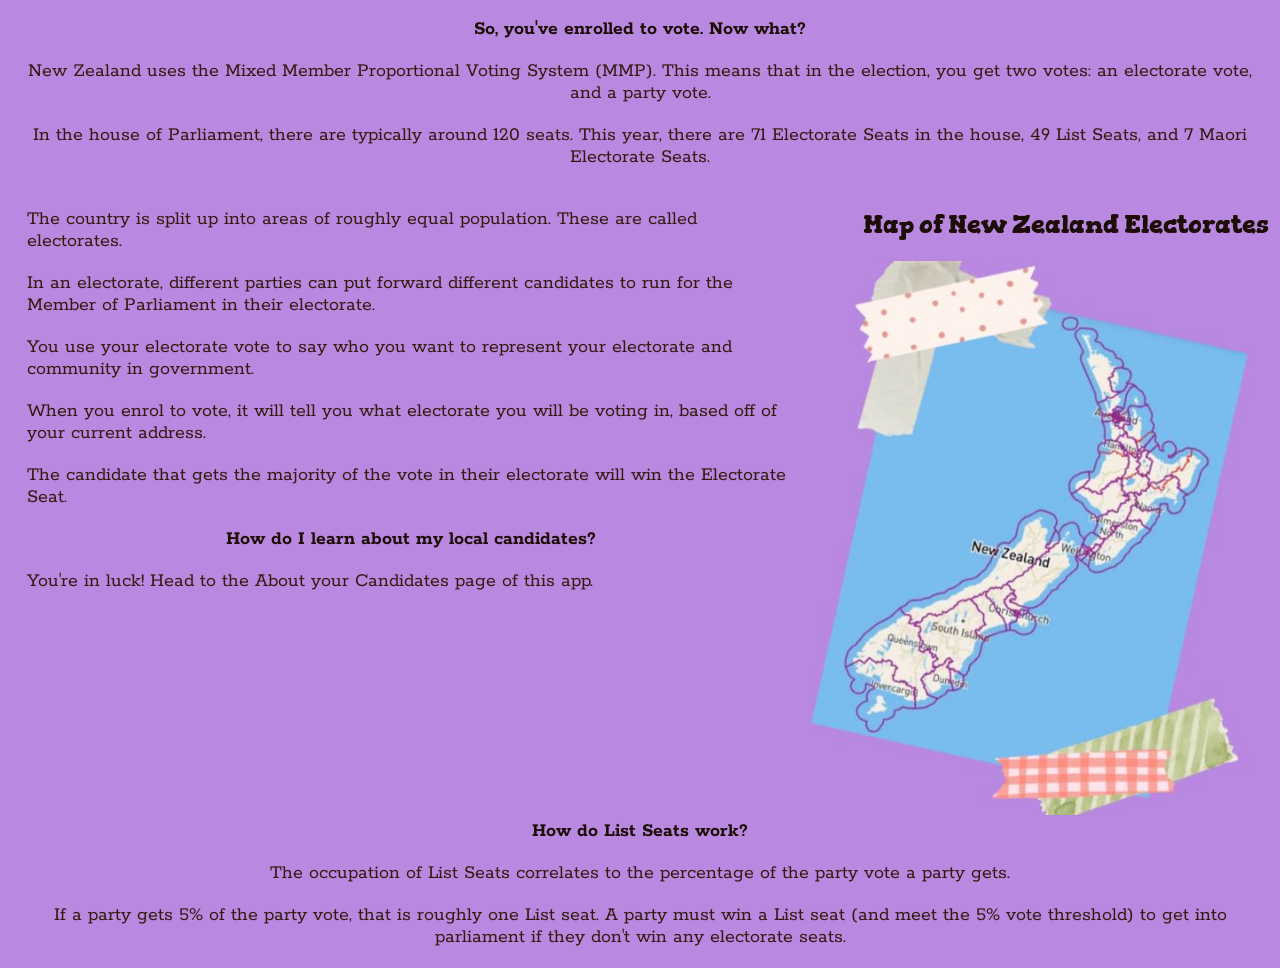
==== commit c4e2ecac: "fix" ====
--- a/index2.html
+++ b/index2.html
@@ -136,7 +136,7 @@
 	 
 	 <p> The occupation of List Seats correlates to the percentage of the party vote a party gets. </p>
 	 
-	 <p> If a party gets 5% of the party vote, that is roughly one List seat. This means a party wins </p>
+	 <p> If a party gets 5% of the party vote, that is roughly one List seat. A party must win a List seat (and meet the 5% vote threshold) to get into parliament if they don't win any electorate seats. </p>
 	 
 	</div>
 	
--- a/style.css
+++ b/style.css
@@ -373,7 +373,48 @@
 			width: 50vh;
 		}
 
-@media only screen and (min-width: 1000px) {
+	
+@media only screen and (max-height: 1000px) {
+  ul {
+    height: 10vh;
+  }
+  
+  li a {
+	  font-size: 20px;
+  }
+  
+  h1 {
+		color: #33190d;
+		font-size: 60px;
+		text-align: center;
+		font-family: "Gorditas", serif;
+	}
+	
+	
+	h2 {
+		color: #1c0d07;
+		text-align: center;
+		font-size: 25px;
+		font-family: "Gorditas", serif;
+		
+	}
+	
+
+	h3 {
+		color: #1c0d07;
+		text-align: center;
+		font-size: 20px;
+	}
+
+
+	p {
+		font-size: 20px;
+		color: #33190d;	
+	}
+}
+
+
+@media only screen and (min-width: 1400px) {
 	
 	
 	ul {
@@ -404,12 +445,7 @@
 
 
 }
-	
-@media only screen and (max-height: 730px) {
-  ul {
-    height: 11.7%;
-  }
-}
+
 
 @media only screen and (max-width: 690px) {
  
@@ -534,6 +570,6 @@
 	
 	
 	.mobilenav .active {
-			font-size: 4vh;
+			font-size: 6vh;
 	}
 }
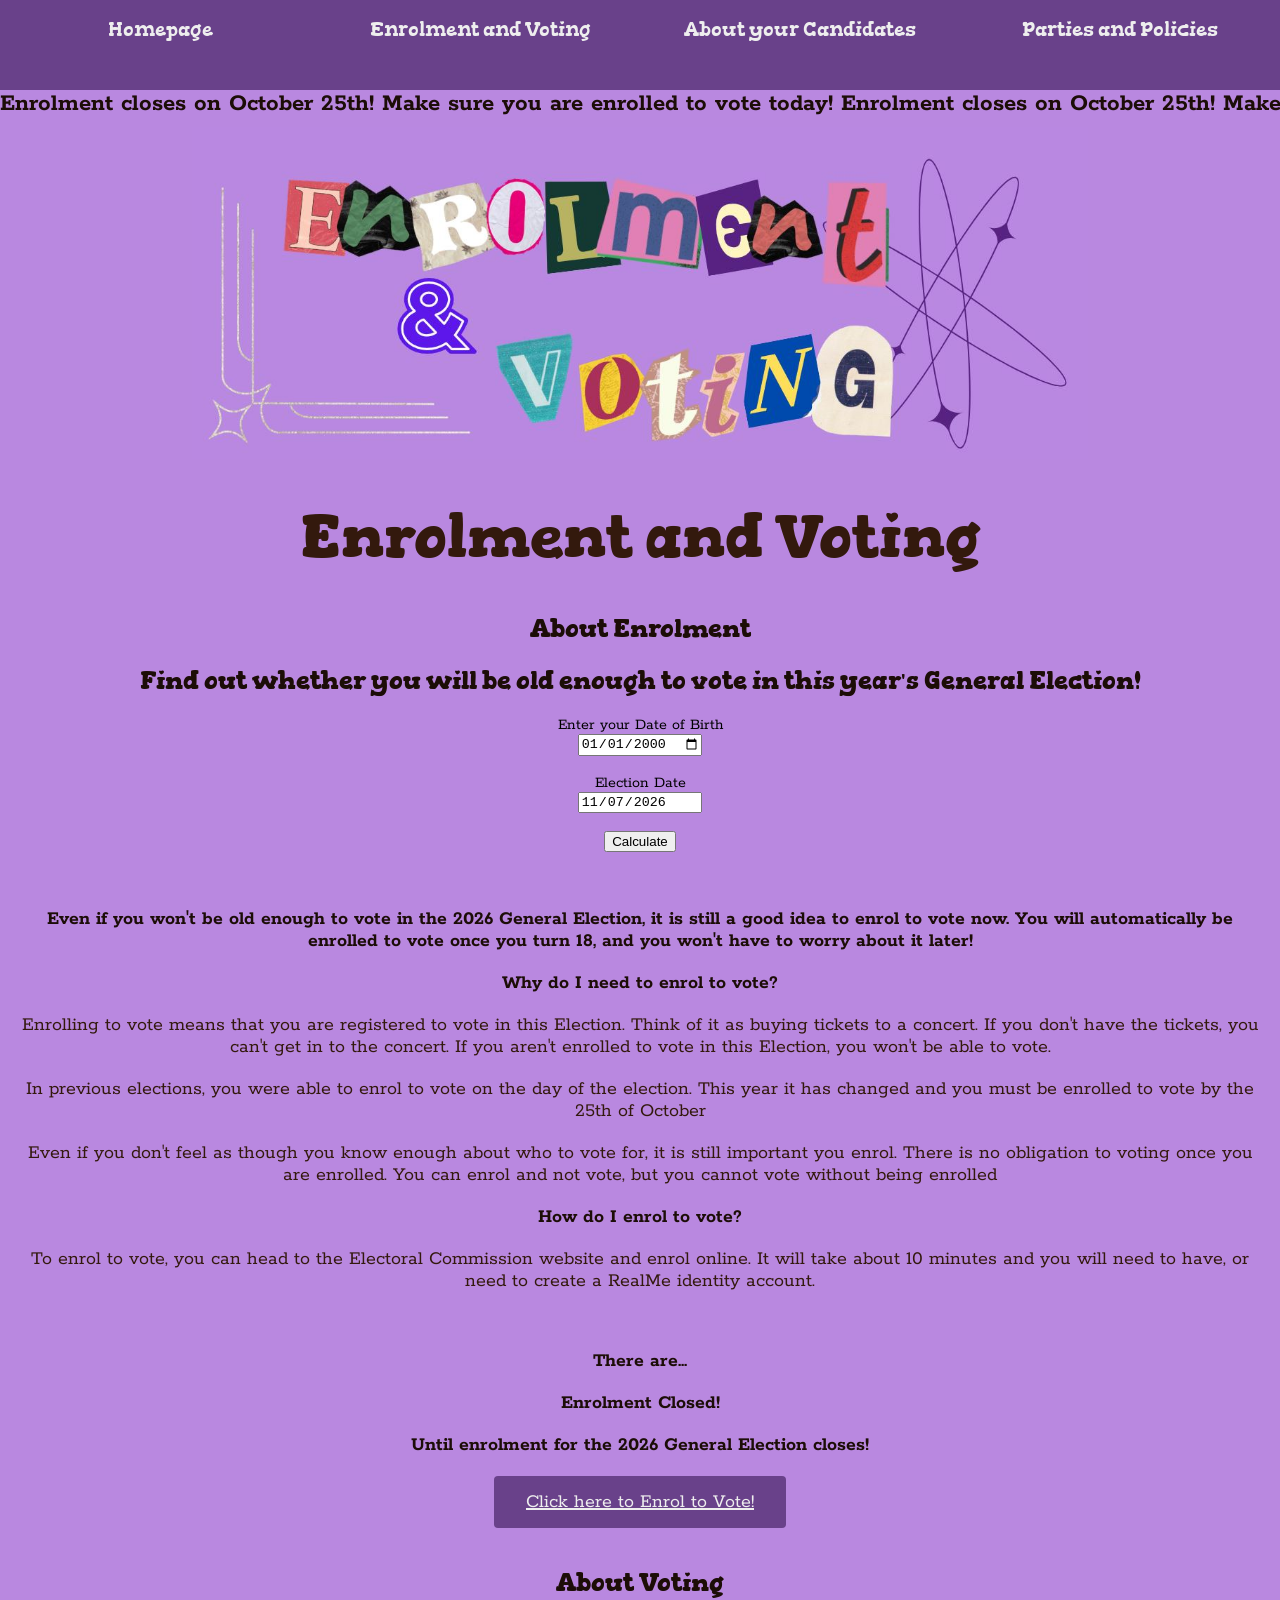
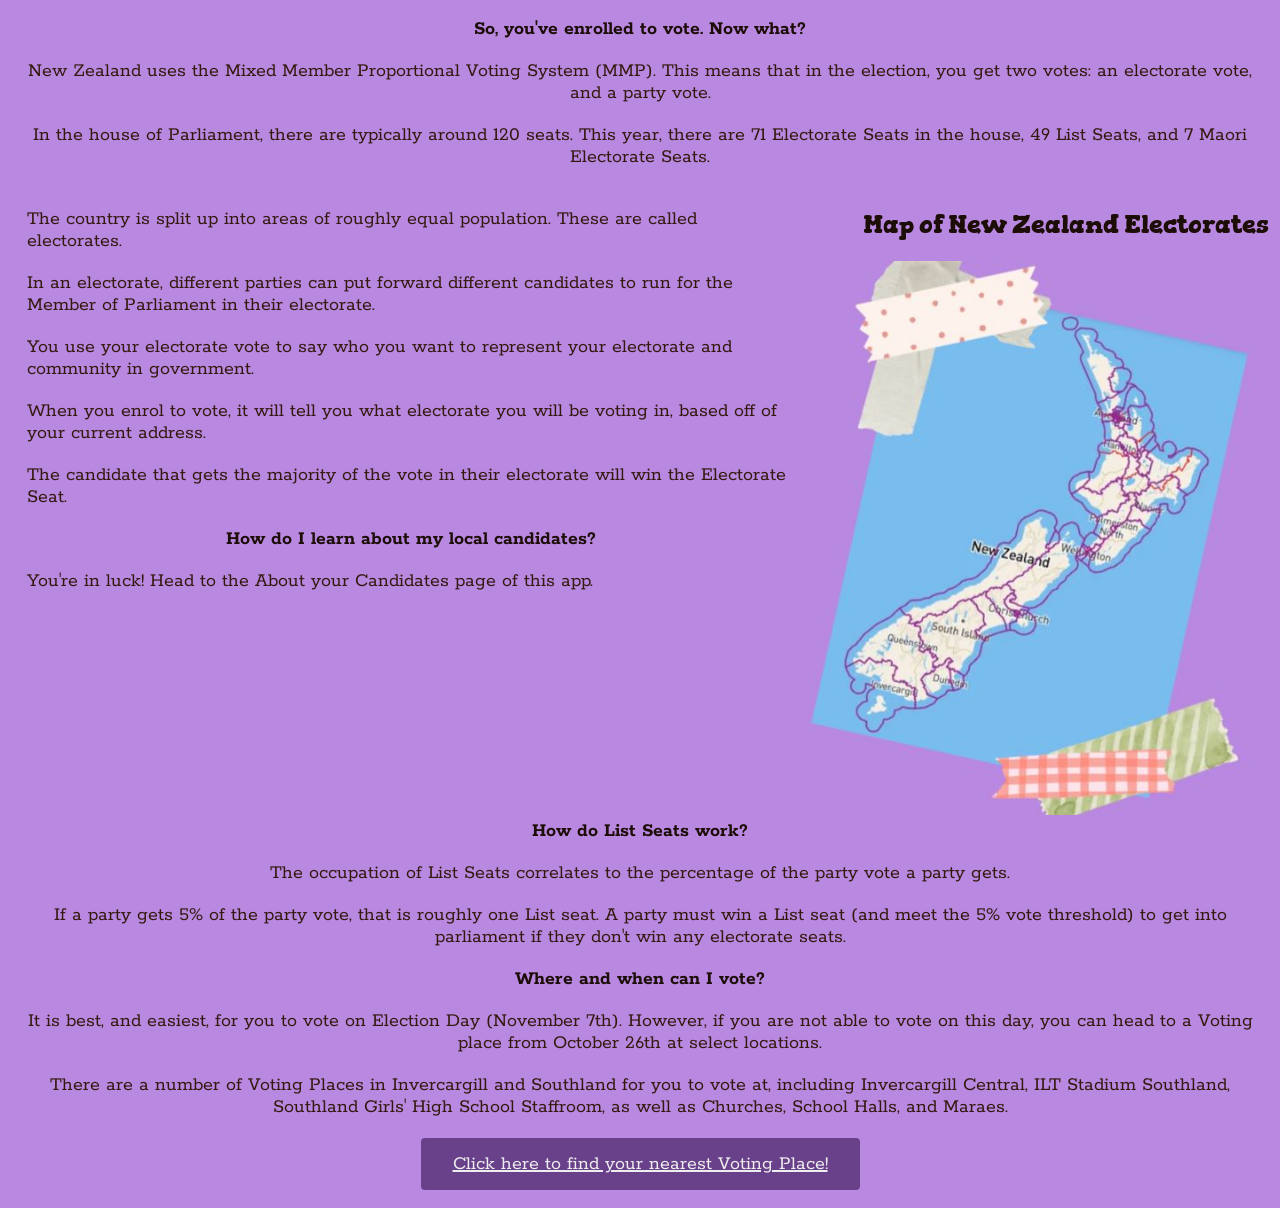
==== commit 4a16dfad: "Update index2.html" ====
--- a/index2.html
+++ b/index2.html
@@ -138,8 +138,17 @@
 	 
 	 <p> If a party gets 5% of the party vote, that is roughly one List seat. A party must win a List seat (and meet the 5% vote threshold) to get into parliament if they don't win any electorate seats. </p>
 	 
+	 <h3> Where and when can I vote? </h3> 
+	 
+	 <p> It is best, and easiest, for you to vote on Election Day (November 7th). However, if you are not able to vote on this day, you can head to a Voting place from October 26th at select locations. </p>
+	 
+	 <p> There are a number of Voting Places in Invercargill and Southland for you to vote at, including Invercargill Central, ILT Stadium Southland, Southland Girls' High School Staffroom, as well as Churches, School Halls, and Maraes. </p>
+	 
+	 <button class="vote"><a href="https://map.vote.nz/voting-places" > Click here to find your nearest Voting Place! </a></button>
+	 
+	 
 	</div>
-	
+	<br>
 	
   </body>
 </html>
--- a/style.css
+++ b/style.css
@@ -539,14 +539,14 @@
 	.electoratemap {
 		width: 100%;
 	}
-	
 	.maptext {
-		width: 100%;
-		padding-left: 2px;
-		padding-right: 2px;
-		text-align: center;
-		float: left;
-	}
+  width: 100%;
+  padding-left: 15px;  /* Adds enough margin space on the left */
+  padding-right: 15px; /* Adds enough margin space on the right */
+  box-sizing: border-box; /* Ensures padding stays INSIDE the 100% width */
+  text-align: center;
+  /* float: left; - REMOVED to stop horizontal overflow */
+}
 	 
 	iframe {
 		width: 100%;
@@ -570,6 +570,6 @@
 	
 	
 	.mobilenav .active {
-			font-size: 6vh;
+			font-size: 3.5vh;
 	}
 }
